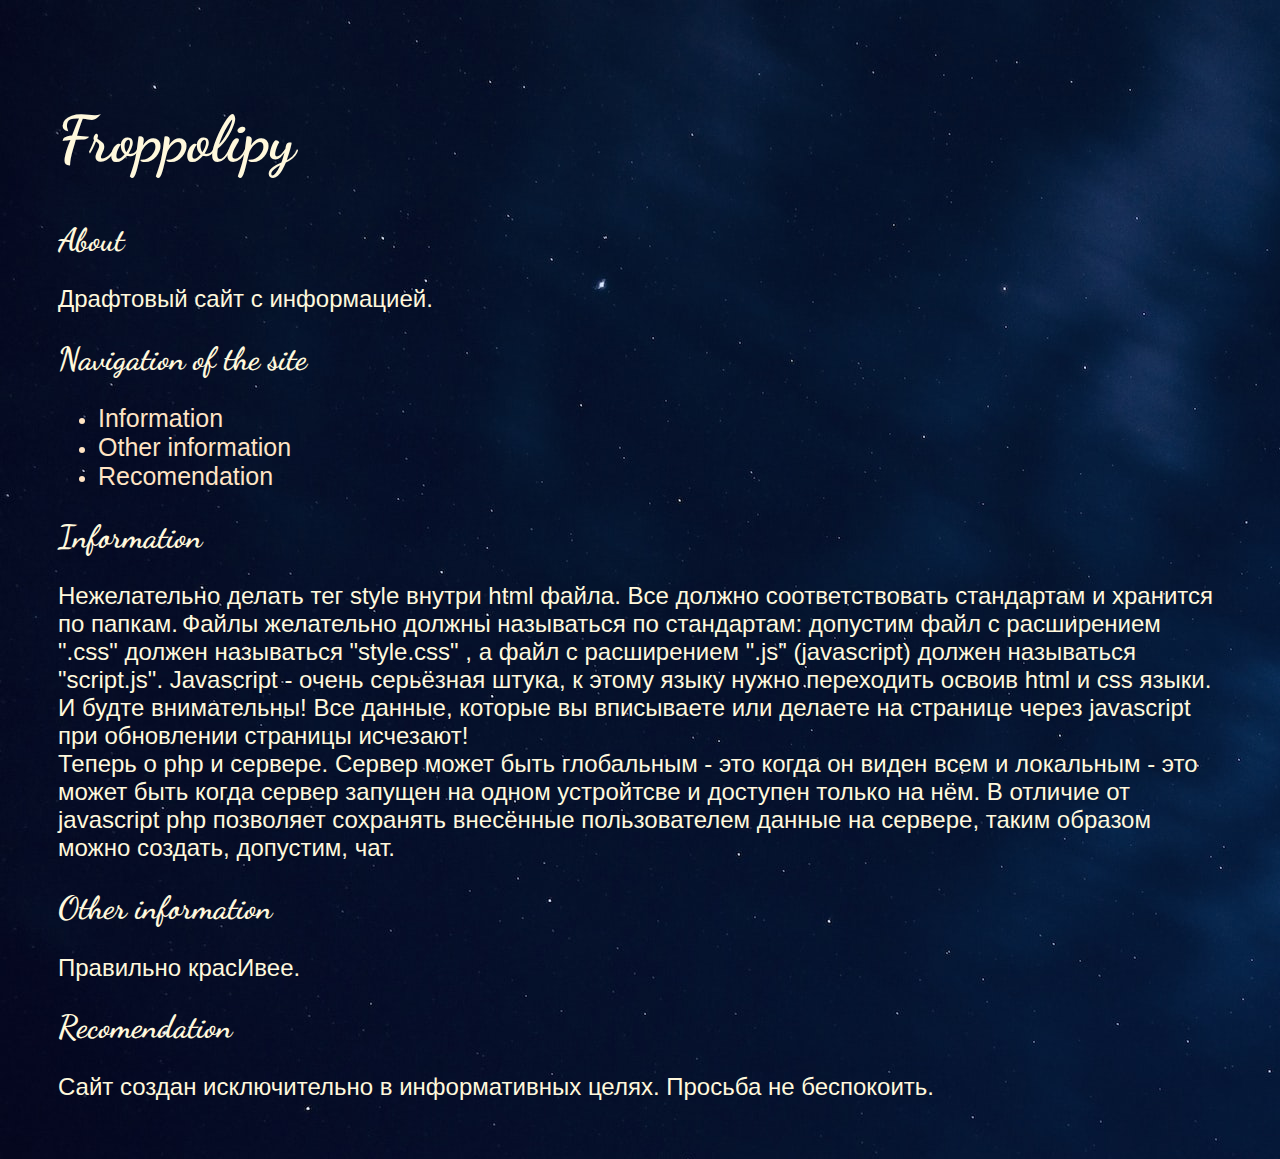
==== index.html @ 322c58ae "Add main page" ====
<!DOCTYPE html>
<html lang="en">
<head>
    <meta charset="UTF-8">
    <meta http-equiv="X-UA-Compatible" content="IE=edge">
    <meta name="viewport" content="width=device-width, initial-scale=1.0">
    <link rel="preconnect" href="https://fonts.googleapis.com"><link rel="preconnect" href="https://fonts.gstatic.com" crossorigin>
    <link href="https://fonts.googleapis.com/css2?family=Bebas+Neue&family=Dancing+Script:wght@700&display=swap" rel="stylesheet">
    <link rel="shortcut icon" href="./hello-i-m-nik-T65KpFT2p-4-unsplash.png" type="image/png-icon">
    <link rel="stylesheet" href="./style.css">
    <title>Froppolipy</title>
</head>
<body>
    <h1>Froppolipy</h1>
    <h2>About</h2>
    <span>Драфтовый сайт с информацией.</span>
    <h2>Navigation of the site</h2>
    <ul>
        <li><a href="#info">Information</a></li>
        <li><a href="#info2">Other information</a></li>
        <li><a href="#rec">Recomendation</a></li>
    </ul>
    <h2 id="info">Information</h2>
    <span>Нежелательно делать тег style внутри html файла. Все должно соответствовать стандартам и хранится по папкам.</span>
    <span>Файлы желательно должны называться по стандартам: допустим файл с расширением ".css" должен называться "style.css" ,
        а файл с расширением ".js" (javascript) должен называться "script.js".
    </span>
    <span>Javascript - очень серьёзная штука, к этому языку нужно переходить освоив html и css языки. И будте внимательны! Все
        данные, которые вы вписываете или делаете на странице через javascript при обновлении страницы исчезают!
    </span>
    <br>
    <span>Теперь о php и сервере. Сервер может быть глобальным - это когда он виден всем и локальным - это может быть
        когда сервер запущен на одном устройтсве и доступен только на нём. В отличие от javascript php
        позволяет сохранять внесённые пользователем данные на сервере, таким образом можно создать, допустим,
        чат.
    </span>
    <h2 id="info2">Other information</h2>
    <span>Правильно красИвее.</span>
    <h2 id="rec">Recomendation</h2>
    <span>Сайт создан исключительно в информативных целях. Просьба не беспокоить.</span>
</body>
</html>
---- style.css ----
body {
    background-image: url(./adelin-preda--tOr_T4qTpQ-unsplash.jpg);
    padding: 50px;
}
h1 {
    font-size: 4em;
    font-family: 'Bebas Neue', cursive;
    font-family: 'Dancing Script', cursive;
    color: cornsilk;
}
h2 {
    font-size: 2em;
    font-family: 'Dancing Script', cursive;
    color: cornsilk;
}
span {
    font-size: 150%;
    color: cornsilk;
    font-family: Arial, Helvetica, sans-serif;
}
a, li {
    font-size: 125%;
    color: bisque;
    font-family: Arial, Helvetica, sans-serif;
    text-decoration: none;
}
a:hover {
    font-size: 120%;
    color: burlywood;
    font-family: Arial, Helvetica, sans-serif;
    font-family: 'Dancing Script', cursive;
    text-decoration: underline;
}
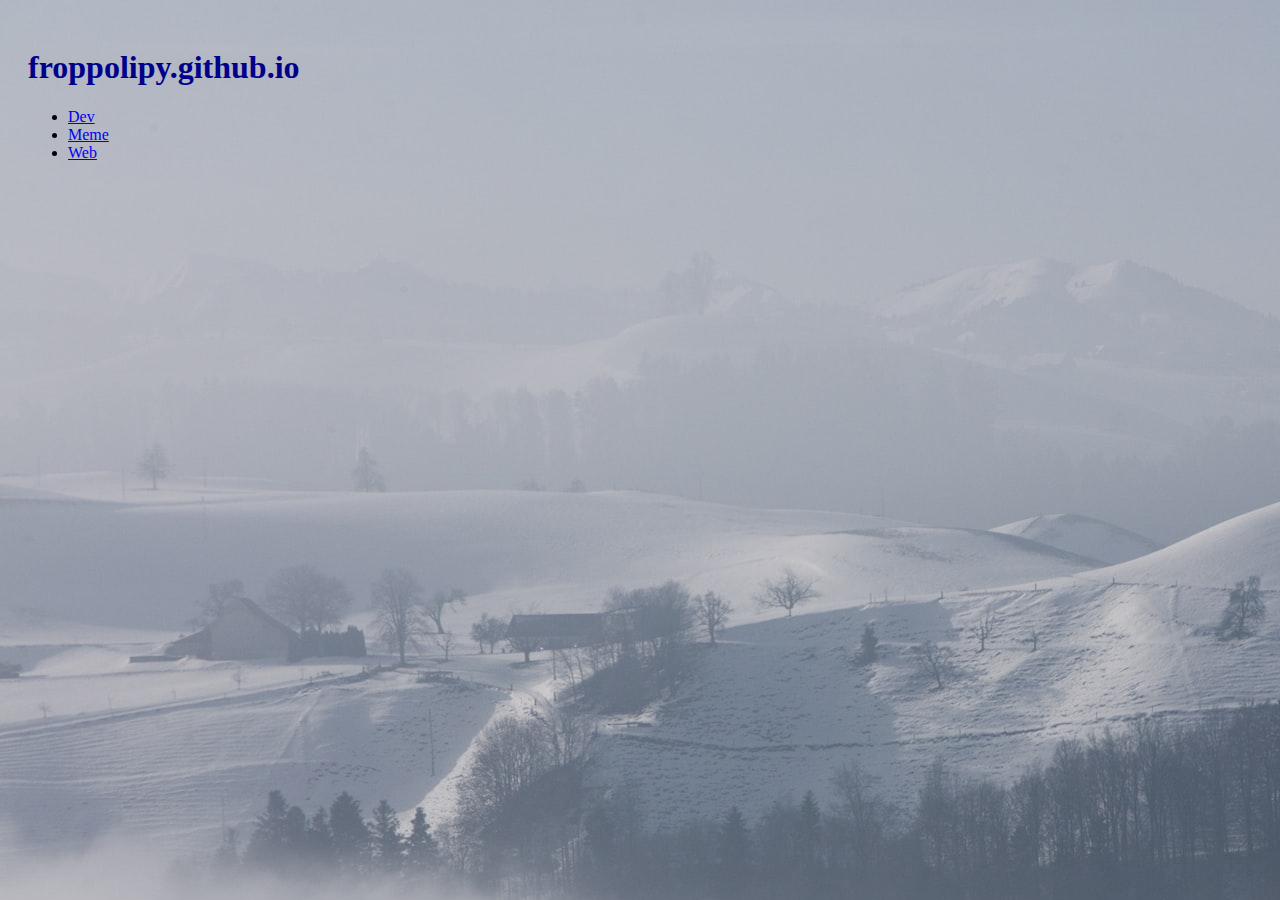
==== commit 97079bdb: "sfd" ====
--- a/index.html
+++ b/index.html
@@ -4,39 +4,15 @@
     <meta charset="UTF-8">
     <meta http-equiv="X-UA-Compatible" content="IE=edge">
     <meta name="viewport" content="width=device-width, initial-scale=1.0">
-    <link rel="preconnect" href="https://fonts.googleapis.com"><link rel="preconnect" href="https://fonts.gstatic.com" crossorigin>
-    <link href="https://fonts.googleapis.com/css2?family=Bebas+Neue&family=Dancing+Script:wght@700&display=swap" rel="stylesheet">
-    <link rel="shortcut icon" href="./hello-i-m-nik-T65KpFT2p-4-unsplash.png" type="image/png-icon">
     <link rel="stylesheet" href="./style.css">
     <title>Froppolipy</title>
 </head>
 <body>
-    <h1>Froppolipy</h1>
-    <h2>About</h2>
-    <span>Драфтовый сайт с информацией.</span>
-    <h2>Navigation of the site</h2>
+    <h1>froppolipy.github.io</h1>
     <ul>
-        <li><a href="#info">Information</a></li>
-        <li><a href="#info2">Other information</a></li>
-        <li><a href="#rec">Recomendation</a></li>
+        <li><a href="./dev/">Dev</a></li>
+        <li><a href="./meme/">Meme</a></li>
+        <li><a href="./web/">Web</a></li>
     </ul>
-    <h2 id="info">Information</h2>
-    <span>Нежелательно делать тег style внутри html файла. Все должно соответствовать стандартам и хранится по папкам.</span>
-    <span>Файлы желательно должны называться по стандартам: допустим файл с расширением ".css" должен называться "style.css" ,
-        а файл с расширением ".js" (javascript) должен называться "script.js".
-    </span>
-    <span>Javascript - очень серьёзная штука, к этому языку нужно переходить освоив html и css языки. И будте внимательны! Все
-        данные, которые вы вписываете или делаете на странице через javascript при обновлении страницы исчезают!
-    </span>
-    <br>
-    <span>Теперь о php и сервере. Сервер может быть глобальным - это когда он виден всем и локальным - это может быть
-        когда сервер запущен на одном устройтсве и доступен только на нём. В отличие от javascript php
-        позволяет сохранять внесённые пользователем данные на сервере, таким образом можно создать, допустим,
-        чат.
-    </span>
-    <h2 id="info2">Other information</h2>
-    <span>Правильно красИвее.</span>
-    <h2 id="rec">Recomendation</h2>
-    <span>Сайт создан исключительно в информативных целях. Просьба не беспокоить.</span>
 </body>
 </html>--- a/style.css
+++ b/style.css
@@ -1,33 +1,9 @@
 body {
-    background-image: url(./adelin-preda--tOr_T4qTpQ-unsplash.jpg);
-    padding: 50px;
+    background-image: url(./ricardo-gomez-angel-4nT7pOdijSE-unsplash.jpg);
+    padding: 20px;
 }
 h1 {
-    font-size: 4em;
-    font-family: 'Bebas Neue', cursive;
-    font-family: 'Dancing Script', cursive;
-    color: cornsilk;
-}
-h2 {
     font-size: 2em;
-    font-family: 'Dancing Script', cursive;
-    color: cornsilk;
-}
-span {
-    font-size: 150%;
-    color: cornsilk;
-    font-family: Arial, Helvetica, sans-serif;
-}
-a, li {
-    font-size: 125%;
-    color: bisque;
-    font-family: Arial, Helvetica, sans-serif;
-    text-decoration: none;
-}
-a:hover {
-    font-size: 120%;
-    color: burlywood;
-    font-family: Arial, Helvetica, sans-serif;
-    font-family: 'Dancing Script', cursive;
-    text-decoration: underline;
-}
+    color: darkblue;
+    font-family: Cambria, Cochin, Georgia, Times, 'Times New Roman', serif;
+}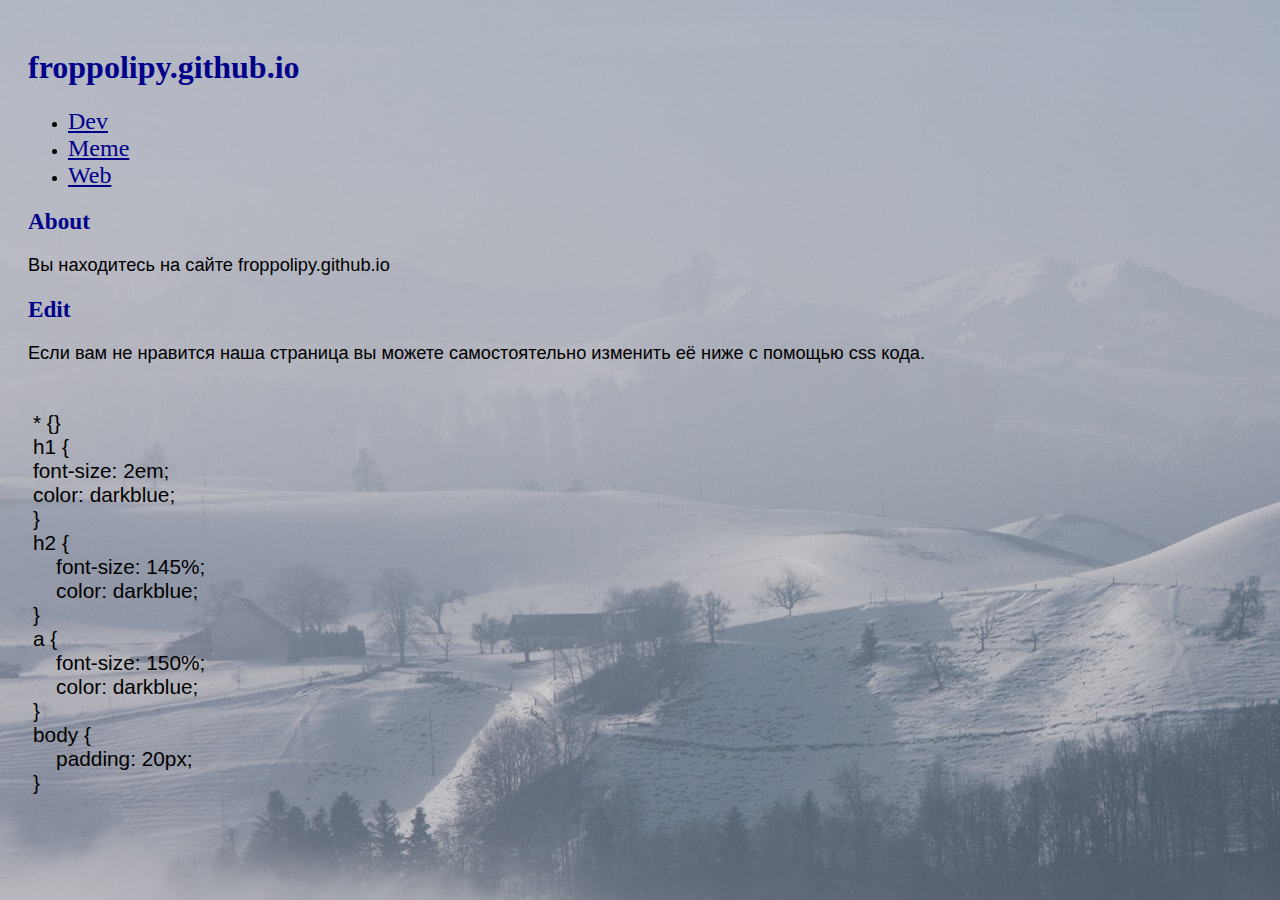
==== commit 1e7ac61b: "Add edits" ====
--- a/index.html
+++ b/index.html
@@ -1,18 +1,48 @@
-<!DOCTYPE html>
-<html lang="en">
-<head>
-    <meta charset="UTF-8">
-    <meta http-equiv="X-UA-Compatible" content="IE=edge">
-    <meta name="viewport" content="width=device-width, initial-scale=1.0">
-    <link rel="stylesheet" href="./style.css">
-    <title>Froppolipy</title>
-</head>
-<body>
-    <h1>froppolipy.github.io</h1>
-    <ul>
-        <li><a href="./dev/">Dev</a></li>
-        <li><a href="./meme/">Meme</a></li>
-        <li><a href="./web/">Web</a></li>
-    </ul>
-</body>
+<!DOCTYPE html>
+<html lang="en">
+<head>
+    <meta charset="UTF-8">
+    <meta http-equiv="X-UA-Compatible" content="IE=edge">
+    <meta name="viewport" content="width=device-width, initial-scale=1.0">
+    <link rel="stylesheet" href="./style.css">
+    <title>Froppolipy</title>
+</head>
+<body>
+    <h1>froppolipy.github.io</h1>
+    <ul>
+        <li><a href="./dev/">Dev</a></li>
+        <li><a href="./meme/">Meme</a></li>
+        <li><a href="./web/">Web</a></li>
+    </ul>
+    <h2>About</h2>
+    <p>
+        Вы находитесь на сайте froppolipy.github.io
+    </p>
+    <h2>Edit</h2>
+    <p>
+        Если вам не нравится наша страница вы можете самостоятельно изменить её ниже с помощью css кода.
+    </p>
+    <!-- Ребят, я знаю сто процентов что вы будете смотреть в код чтобы узнать, как я сделал такое. Послание для вас! 
+    НЕ ПЫТАЙТЕСЬ ПОВТОРИТЬ. Я ИСПОЛЬЗОВАЛ ДЛЯ ЭТОГО ДРЕВНЮЮ МАГИЧЕСКУЮ СИЛУ. Ахах ладно шутка. Такое делается даже без
+    javascript, просто посмотрите атрибуты у тэга "style" и все! Всем удачки)🙂 -->
+    <style style="display: block;
+    white-space: pre;" contenteditable="">
+* {}
+h1 {
+font-size: 2em;
+color: darkblue;
+}
+h2 {
+    font-size: 145%;
+    color: darkblue;
+}
+a {
+    font-size: 150%;
+    color: darkblue;
+}
+body {
+    padding: 20px;
+}
+    </style>
+</body>
 </html>--- a/style.css
+++ b/style.css
@@ -6,4 +6,22 @@
     font-size: 2em;
     color: darkblue;
     font-family: Cambria, Cochin, Georgia, Times, 'Times New Roman', serif;
-}+}
+a {
+    font-size: 150%;
+    color: darkblue;
+}
+p {
+    font-size: 114%;
+    font-family: Verdana, Geneva, Tahoma, sans-serif;
+}
+h2 {
+    font-size: 145%;
+    color: darkblue;
+    font-family: Cambria, Cochin, Georgia, Times, 'Times New Roman', serif;
+}
+style {
+    font-family: 'Franklin Gothic Medium', 'Arial Narrow', Arial, sans-serif;
+    font-size: 130%;
+    padding: 5px;
+}
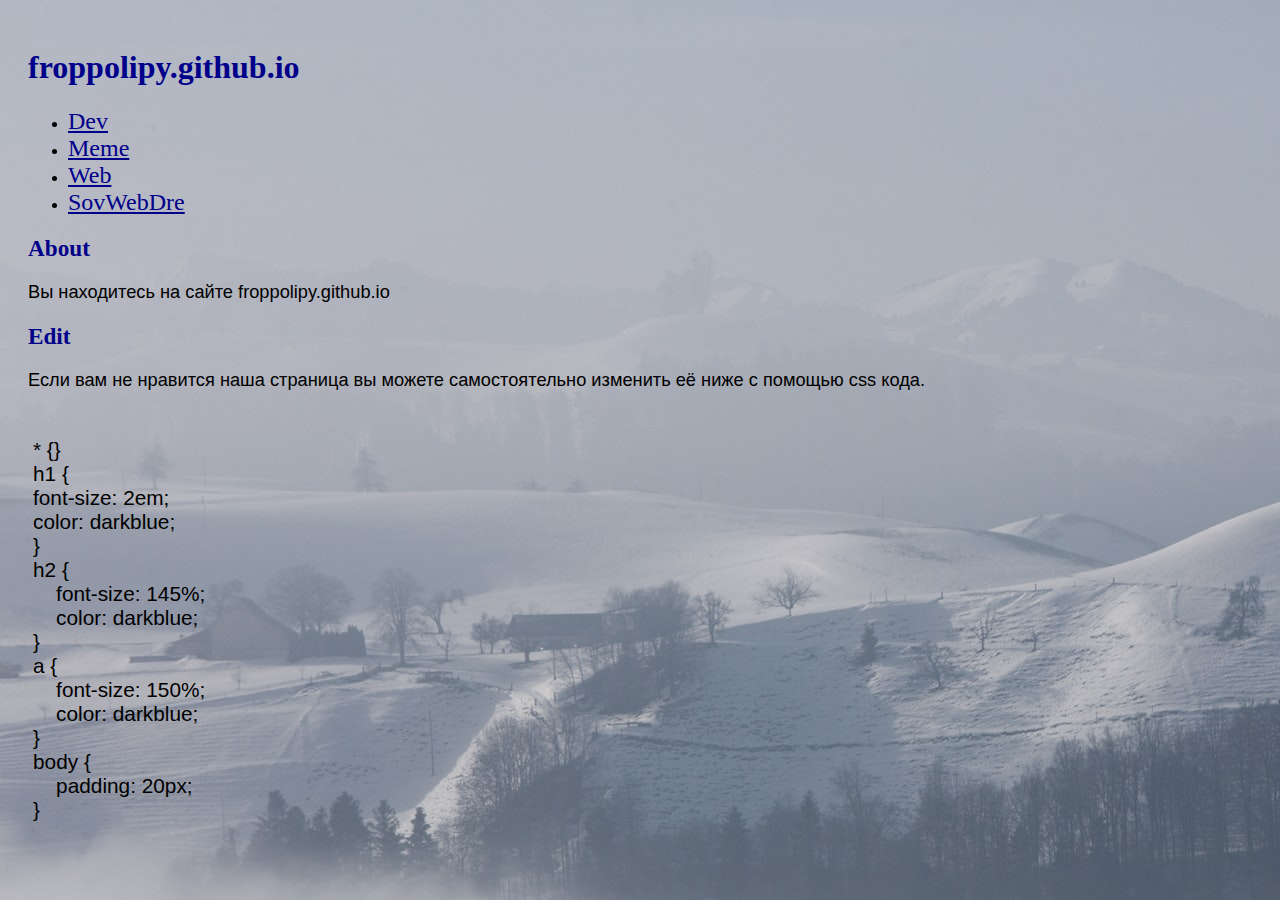
==== commit b3a67713: "Add my site" ====
--- a/index.html
+++ b/index.html
@@ -13,6 +13,7 @@
         <li><a href="./dev/">Dev</a></li>
         <li><a href="./meme/">Meme</a></li>
         <li><a href="./web/">Web</a></li>
+        <li><a href="https://sovwebdre.github.io/">SovWebDre</a></li>
     </ul>
     <h2>About</h2>
     <p>
@@ -45,4 +46,4 @@
 }
     </style>
 </body>
-</html>+</html>
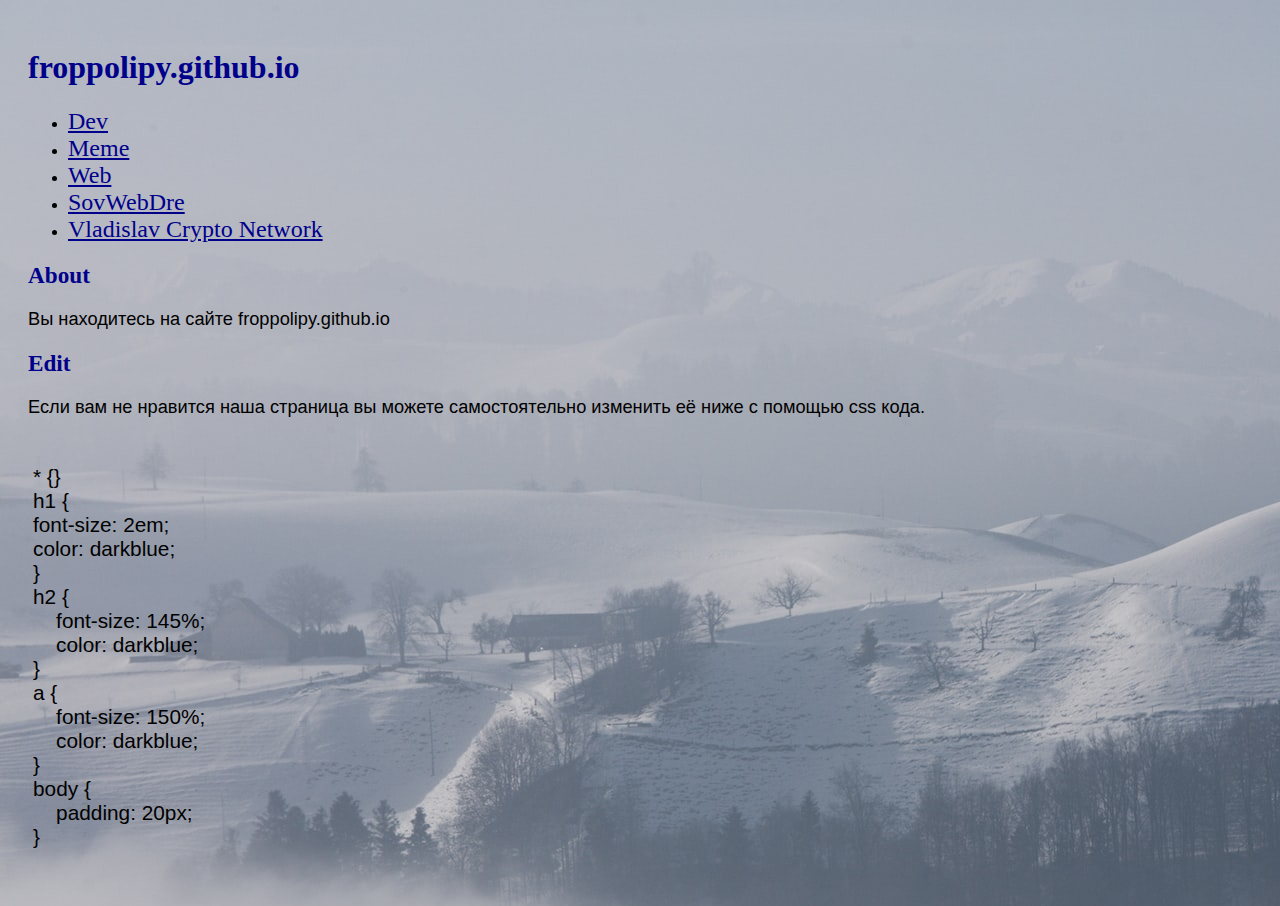
==== commit 453bcedf: "Add link to my main web site vladislav crypto" ====
--- a/index.html
+++ b/index.html
@@ -14,6 +14,7 @@
         <li><a href="./meme/">Meme</a></li>
         <li><a href="./web/">Web</a></li>
         <li><a href="https://sovwebdre.github.io/">SovWebDre</a></li>
+        <li><a href="https://svillupi.lh1.in/index.html" target="_blank" rel="noopener noreferrer">Vladislav Crypto Network</a></li>
     </ul>
     <h2>About</h2>
     <p>
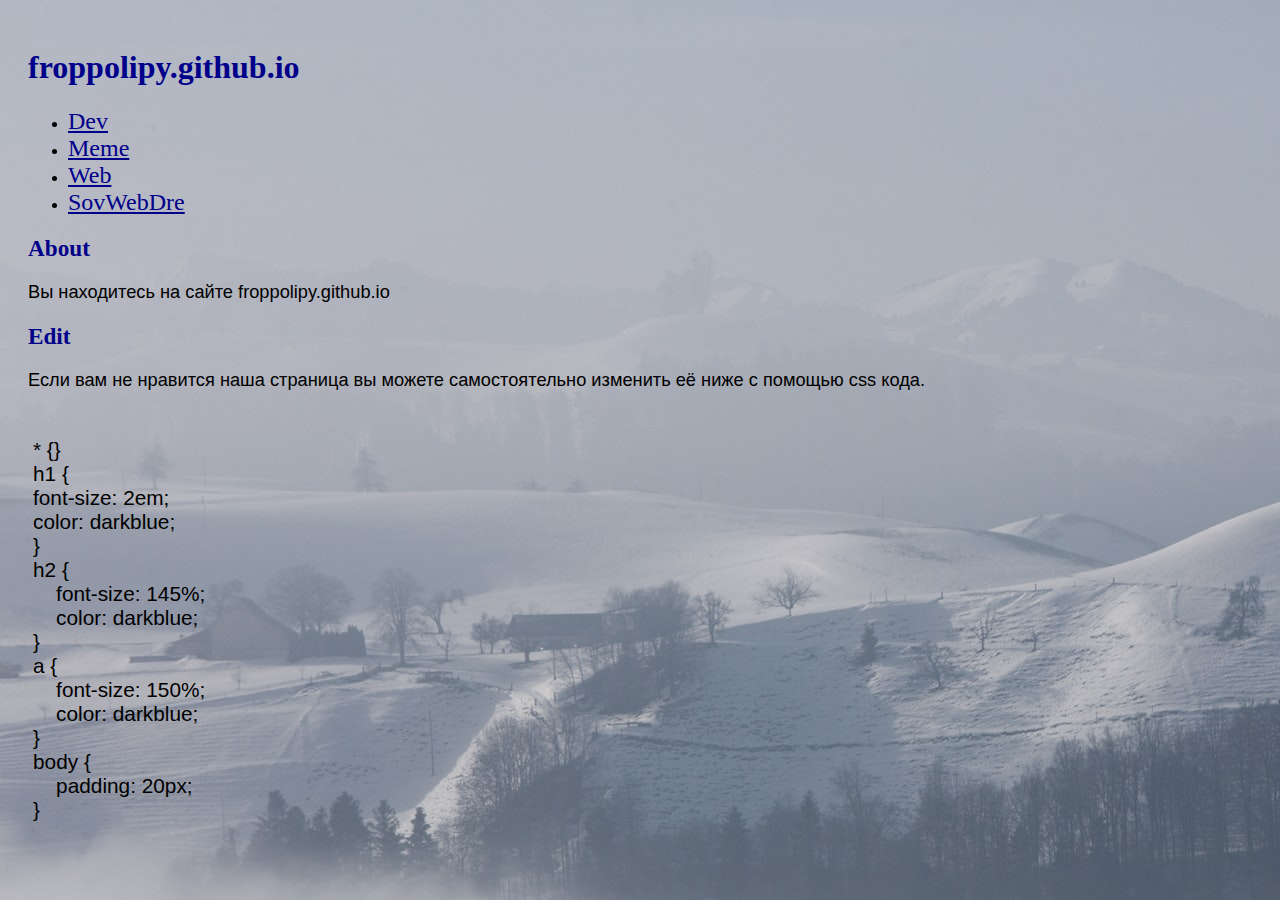
==== commit a77f813c: "h" ====
--- a/index.html
+++ b/index.html
@@ -14,7 +14,6 @@
         <li><a href="./meme/">Meme</a></li>
         <li><a href="./web/">Web</a></li>
         <li><a href="https://sovwebdre.github.io/">SovWebDre</a></li>
-        <li><a href="https://svillupi.lh1.in/index.html" target="_blank" rel="noopener noreferrer">Vladislav Crypto Network</a></li>
     </ul>
     <h2>About</h2>
     <p>
